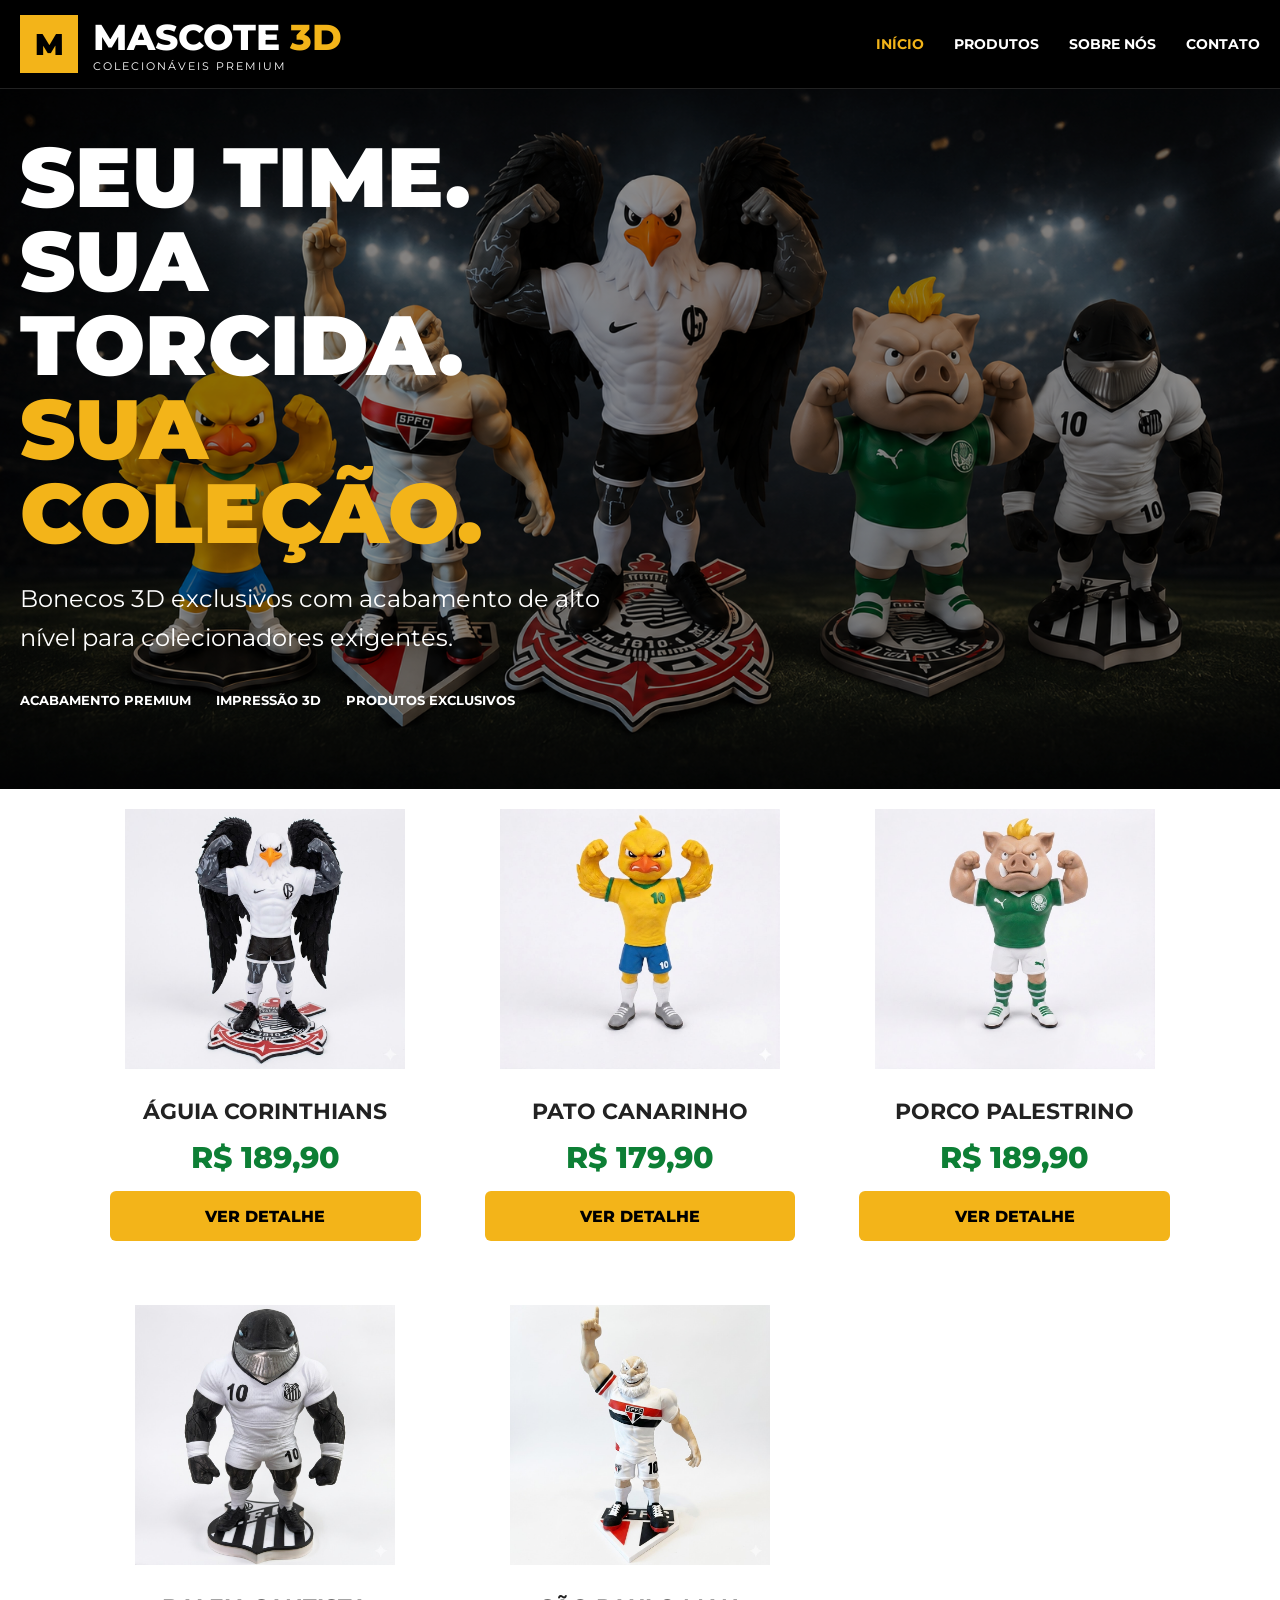
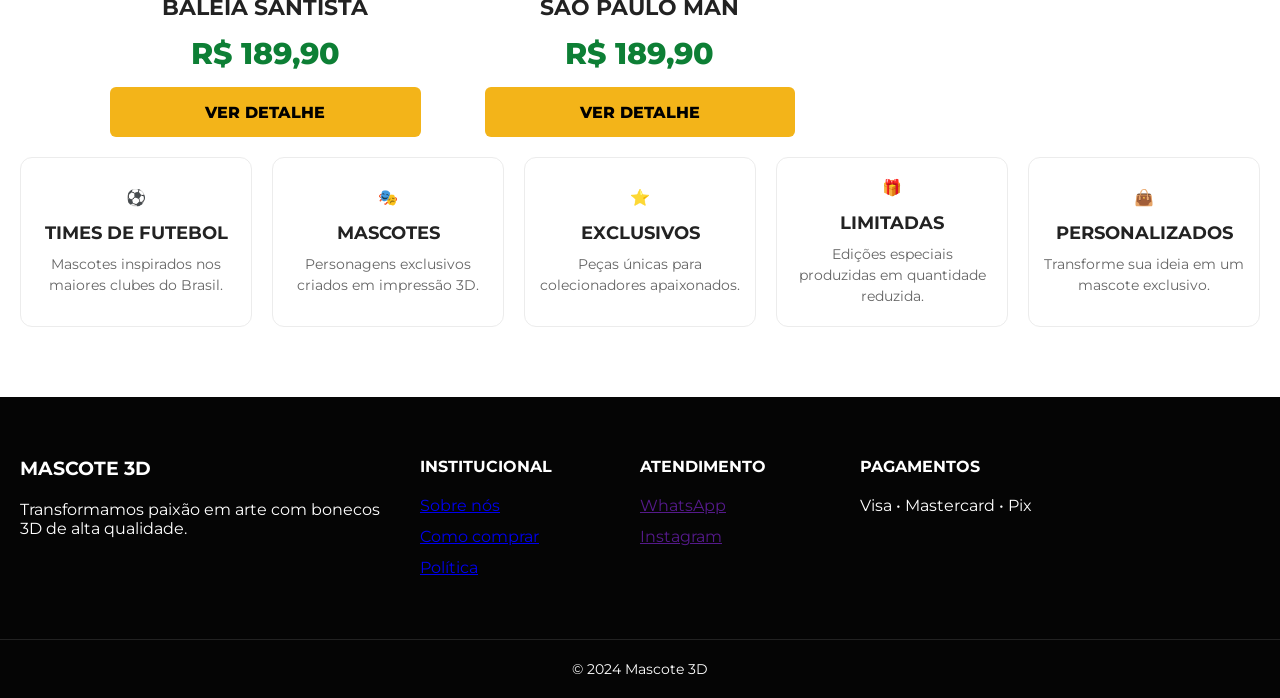
==== index.html @ bffdc1b5 "Add files via upload" ====
<!DOCTYPE html>
<html lang="pt-BR">
<head>
<meta charset="UTF-8">
<meta name="viewport" content="width=device-width, initial-scale=1.0">
<title>Mascote 3D</title>
<link rel="stylesheet" href="style.css">
<link href="https://fonts.googleapis.com/css2?family=Montserrat:wght@400;500;600;700;800;900&display=swap" rel="stylesheet">
</head>

<body>

<header class="header">

    <div class="container header-row">

        <div class="logo">
            <div class="logo-icon">M</div>

            <div>
                <div class="logo-title">
                    MASCOTE <span>3D</span>
                </div>

                <div class="logo-subtitle">
                    COLECIONÁVEIS PREMIUM
                </div>
            </div>
        </div>

        <nav class="menu">
            <a class="active" href="#">INÍCIO</a>
            <a href="#produtos">PRODUTOS</a>
            <a href="#SOBRE NÓS">SOBRE NÓS</a>
            <a href="#CONTATO">CONTATO</a>
        </nav>

</header>

<section class="hero">

    <div class="overlay"></div>

    <div class="container hero-content">

        <div class="hero-text">
            <h1>
                SEU TIME.<br>
                SUA TORCIDA.<br>
                <span>SUA COLEÇÃO.</span>
            </h1>

            <p>
                Bonecos 3D exclusivos com acabamento de alto nível
                para colecionadores exigentes.
            </p>

            <div class="hero-icons">
                <span>ACABAMENTO PREMIUM</span>
                <span>IMPRESSÃO 3D</span>
                <span>PRODUTOS EXCLUSIVOS</span>
            </div>


        </div>

    </div>

</section>

<div id="produtos" class="product-grid">

    <div class="card">
        <img src="corinthians.png" alt="Águia Corinthians">
        <h3>ÁGUIA CORINTHIANS</h3>
        <div class="price">R$ 189,90</div>
        <a href="corinthians.html" class="btn-card">VER DETALHE</a>
    </div>

    <div  class="card">
        <img src="brasil.png" alt="Pato Canarinho">
        <h3>PATO CANARINHO</h3>
        <div class="price">R$ 179,90</div>
        <a href="brasil.html" class="btn-card">VER DETALHE</a>
    </div>

    <div class="card">
        <img src="palmeiras.png" alt="Porco Palestrino">
        <h3>PORCO PALESTRINO</h3>
        <div class="price">R$ 189,90</div>
        <a href="palmeiras.html" class="btn-card">VER DETALHE</a>
    </div>

    <div class="card">
        <img src="santos.png" alt="Baleia Santista">
        <h3>BALEIA SANTISTA</h3>
        <div class="price">R$ 189,90</div>
        <a href="santos.html" class="btn-card">VER DETALHE</a>
    </div>

    <div class="card">
        <img src="saopaulo.png" alt="São Paulo Man">
        <h3>SÃO PAULO MAN</h3>
        <div class="price">R$ 189,90</div>
        <a href="saopaulo.html" class="btn-card">VER DETALHE</a>
    </div>

</div>

<section id="CONTATO" class="categories">

<div class="container">

<div class="category-grid">

<div class="category">
⚽
<h3>TIMES DE FUTEBOL</h3>
<p>Mascotes inspirados nos maiores clubes do Brasil.</p>
</div>

<div class="category">
🎭
<h3>MASCOTES</h3>
<p>Personagens exclusivos criados em impressão 3D.</p>
</div>

<div class="category">
⭐
<h3>EXCLUSIVOS</h3>
 <p>Peças únicas para colecionadores apaixonados.</p>
</div>

<div class="category">
🎁
<h3>LIMITADAS</h3>
<p>Edições especiais produzidas em quantidade reduzida.</p>
</div>

<div class="category">
👜
<h3>PERSONALIZADOS</h3>
<p>Transforme sua ideia em um mascote exclusivo.</p>
</div>

</div>

</div>

</section>

<footer>

<div id="SOBRE NÓS" class="container footer-grid">

<div>
<h3>MASCOTE 3D</h3>

<p>
Transformamos paixão em arte com bonecos
3D de alta qualidade.
</p>
</div>

<div>
<h4>INSTITUCIONAL</h4>
<ul>
<li><a href="sobre.html">Sobre nós</a></li>
<li><a href="sobre.html">Como comprar</a></li>
<li><a href="sobre.html">Política</a></li>
</ul>
</div>

<div>
<h4>ATENDIMENTO</h4>
<ul>
<li><a href="">WhatsApp</a></li>
<li><a href="">Instagram</a></li>
</ul>
</div>

<div>
<h4>PAGAMENTOS</h4>
<p>Visa • Mastercard • Pix</p>
</div>

</div>

<div class="copyright">
© 2024 Mascote 3D
</div>

</footer>

</body>
</html>
---- style.css ----
:root{
    --gold:#f3b419;
    --gold-dark:#e6aa10;

    --black:#050505;
    --black2:#0c0c0c;
    --black3:#111111;

    --white:#ffffff;

    --gray:#f5f5f5;
    --gray2:#ececec;
    --gray3:#d9d9d9;

    --text:#222222;
}

/* RESET */
*{
    margin:0;
    padding:0;
    box-sizing:border-box;
}

img{
    display:block;
    max-width:100%;
}

body{
    font-family:'Montserrat',sans-serif;
    background:#fff;
    color:var(--text);
    overflow-x:hidden;
}

/* CONTAINER */
.container{
    width:100%;
    max-width:1400px;
    margin:0 auto;
    padding:0 20px;
}

/* TOPBAR */
.topbar{
    min-height:42px;
    background:var(--gold);
    font-size:14px;
    font-weight:600;
}

.topbar-content{
    min-height:42px;
    display:flex;
    align-items:center;
    justify-content:space-between;
    gap:20px;
}

.top-links{
    display:flex;
    gap:40px;
    flex-wrap:wrap;
}

.top-links a{
    color:#000;
    text-decoration:none;
}

/* HEADER */
.header{
    background:#000;
    border-bottom:1px solid #222;
}

.header-row{
    min-height:88px;
    display:flex;
    align-items:center;
    justify-content:space-between;
    gap:30px;
    flex-wrap:wrap;
}

.logo{
    display:flex;
    align-items:center;
    gap:15px;
    flex-shrink:0;
}

.logo-icon{
    width:58px;
    height:58px;
    background:var(--gold);
    display:flex;
    align-items:center;
    justify-content:center;
    font-size:30px;
    font-weight:900;
    color:#000;
}

.logo-title{
    font-size:36px;
    font-weight:800;
    color:#fff;
}

.logo-title span{
    color:var(--gold);
}

.logo-subtitle{
    font-size:11px;
    color:#fff;
    letter-spacing:2px;
}

.menu{
    display:flex;
    gap:30px;
    flex-wrap:wrap;
    justify-content:center;
}

.menu a{
    color:#fff;
    text-decoration:none;
    font-weight:700;
    font-size:14px;
}

.menu .active{
    color:var(--gold);
}

.actions{
    display:flex;
    align-items:center;
    gap:20px;
    color:#fff;
    font-size:14px;
}

/* SEARCH */
.search-row{
    padding:15px 0 20px;
}

.search-box{
    width:100%;
    max-width:700px;
    height:52px;
    display:flex;
    margin:0 auto;
}

.search-box input{
    flex:1;
    border:none;
    background:#111;
    color:#fff;
    padding:0 20px;
    font-size:15px;
    outline:none;
}

.search-box button{
    width:60px;
    border:none;
    background:var(--gold);
    cursor:pointer;
}

/* HERO */
.hero{
    min-height:700px;
    background:url("hero-mascotes.png") center center/cover;
    position:relative;
}

.overlay{
    position:absolute;
    inset:0;
    background:rgba(0,0,0,.45);
}

.hero-content{
    position:relative;
    min-height:700px;
    display:flex;
    align-items:center;
}

.hero-text{
    max-width:600px;
    color:#fff;
}

.badge{
    display:inline-block;
    padding:12px 22px;
    border:2px solid var(--gold);
    border-radius:6px;
    font-size:14px;
    font-weight:700;
    margin-bottom:25px;
}

.hero h1{
    font-size:clamp(48px,7vw,84px);
    font-weight:900;
    line-height:1;
}

.hero h1 span{
    color:var(--gold);
}

.hero p{
    font-size:clamp(18px,2vw,24px);
    line-height:1.6;
    margin-top:25px;
    margin-bottom:35px;
}

.hero-icons{
    display:flex;
    gap:25px;
    flex-wrap:wrap;
    font-size:13px;
    font-weight:700;
    margin-bottom:35px;
}

.hero-buttons{
    display:flex;
    gap:20px;
    flex-wrap:wrap;
}

.btn-primary{
    background:var(--gold);
    color:#000;
    padding:18px 40px;
    font-weight:800;
    text-decoration:none;
    border-radius:6px;
}

.btn-outline{
    border:2px solid var(--gold);
    color:#fff;
    padding:16px 40px;
    font-weight:800;
    text-decoration:none;
    border-radius:6px;
}

/* BENEFITS */
.benefits{
    padding:35px 0;
    background:#fff;
}

.benefits-grid{
    display:grid;
    grid-template-columns:repeat(4,1fr);
    background:#fff;
    border-radius:14px;
    box-shadow:0 2px 12px rgba(0,0,0,.08);
    overflow:hidden;
}

.benefit{
    padding:30px;
    border-right:1px solid #eee;
    display:flex;
    flex-direction:column;
    justify-content:center;
}

.benefit:last-child{
    border-right:none;
}

/* PRODUCTS */
.products{
    padding:70px 0;
    background:#f8f8f8;
}

.section-header{
    display:flex;
    justify-content:space-between;
    align-items:center;
    margin-bottom:35px;
    gap:20px;
}

.section-header h2{
    font-size:52px;
    font-weight:900;
}

.section-header a{
    border:1px solid var(--gold);
    padding:12px 28px;
    text-decoration:none;
    color:#000;
    font-weight:700;
}

.product-grid{
    display:grid;
    grid-template-columns:repeat(3, 1fr);
    gap:24px;
    max-width:1100px;
    margin:0 auto;
}
.card{
    background:#fff;
    padding:20px;
    border-radius:12px;
    text-align:center;
    display:flex;
    flex-direction:column;
    height:100%;
}

.card img{
    width:100%;
    height:260px;
    object-fit:contain;
}

.card h3{
    font-size:22px;
    margin-top:15px;
    min-height:55px;
    display:flex;
    align-items:center;
    justify-content:center;
}

.price{
    font-size:30px;
    font-weight:800;
    color:#0d7f35;
    margin-top:auto;
    margin-bottom:15px;
}

.card button{
    width:100%;
    height:50px;
    border:none;
    background:var(--gold);
    font-weight:800;
    cursor:pointer;
}

/* LIMITED */
.limited{
    padding-bottom:70px;
    background:#f8f8f8;
}

.limited-box{
    min-height:230px;
    background:#000;
    border-radius:14px;
    display:flex;
    align-items:center;
    justify-content:space-between;
    padding:40px 70px;
    gap:40px;
    color:#fff;
}

.limited-left{
    max-width:600px;
}

.limited-left h2{
    font-size:46px;
    margin-bottom:15px;
}

.limited-left button{
    margin-top:25px;
    background:var(--gold);
    border:none;
    padding:15px 35px;
    font-weight:800;
    cursor:pointer;
}

/* CATEGORIES */
.categories{
    padding-bottom:70px;
}

.categories h2{
    font-size:48px;
    font-weight:900;
    margin-bottom:30px;
}

.category-grid{
    display:grid;
    grid-template-columns:repeat(auto-fit,minmax(220px,1fr));
    gap:20px;
}

.category{
    background:#fff;
    border:1px solid #ececec;
    min-height:170px;
    display:flex;
    flex-direction:column;
    justify-content:center;
    align-items:center;
    border-radius:12px;
}

.category h3{
    margin-top:15px;
    font-size:18px;
}

/* FOOTER */
footer{
    background:#050505;
    color:#fff;
    padding-top:60px;
}

.footer-grid{
    display:grid;
    grid-template-columns:2fr 1fr 1fr 1fr 1fr;
    gap:40px;
    align-items:flex-start;
    padding-bottom:50px;
}

.footer-grid h3,
.footer-grid h4{
    margin-bottom:20px;
}

.footer-grid ul{
    list-style:none;
}

.footer-grid li{
    margin-bottom:12px;
}

.copyright{
    text-align:center;
    padding:20px;
    border-top:1px solid #222;
    font-size:14px;
}

/* RESPONSIVO */
@media (max-width:1200px){

    .product-grid{
        grid-template-columns:repeat(3,1fr);
    }

    .category-grid{
        grid-template-columns:repeat(3,1fr);
    }

    .footer-grid{
        grid-template-columns:repeat(3,1fr);
    }
}

@media (max-width:768px){

    .topbar-content,
    .header-row,
    .section-header,
    .limited-box{
        flex-direction:column;
        text-align:center;
    }

    .product-grid{
        grid-template-columns:repeat(2,1fr);
    }

    .category-grid{
        grid-template-columns:repeat(2,1fr);
    }

    .benefits-grid{
        grid-template-columns:1fr 1fr;
    }

    .footer-grid{
        grid-template-columns:1fr;
        text-align:center;
    }

    .hero{
        min-height:auto;
    }

    .hero-content{
        padding:80px 0;
        min-height:auto;
    }
}

@media (max-width:480px){

    .product-grid,
    .category-grid,
    .benefits-grid{
        grid-template-columns:1fr;
    }

    .hero h1{
        font-size:42px;
    }

    .hero-buttons{
        flex-direction:column;
    }

    .btn-primary,
    .btn-outline{
        width:100%;
        text-align:center;
    }

    .limited-box{
        padding:30px;
    }

    .section-header h2,
    .categories h2{
        font-size:36px;
    }
}
.btn-card{
    width:100%;
    height:50px;
    background:var(--gold);
    color:#000;
    text-decoration:none;
    font-weight:800;
    display:flex;
    align-items:center;
    justify-content:center;
    border-radius:6px;
    transition:.3s;
}

.btn-card:hover{
    background:var(--gold-dark);
}
.category p{
    margin-top:10px;
    font-size:14px;
    line-height:1.5;
    color:#666;
    text-align:center;
    padding:0 15px;
}
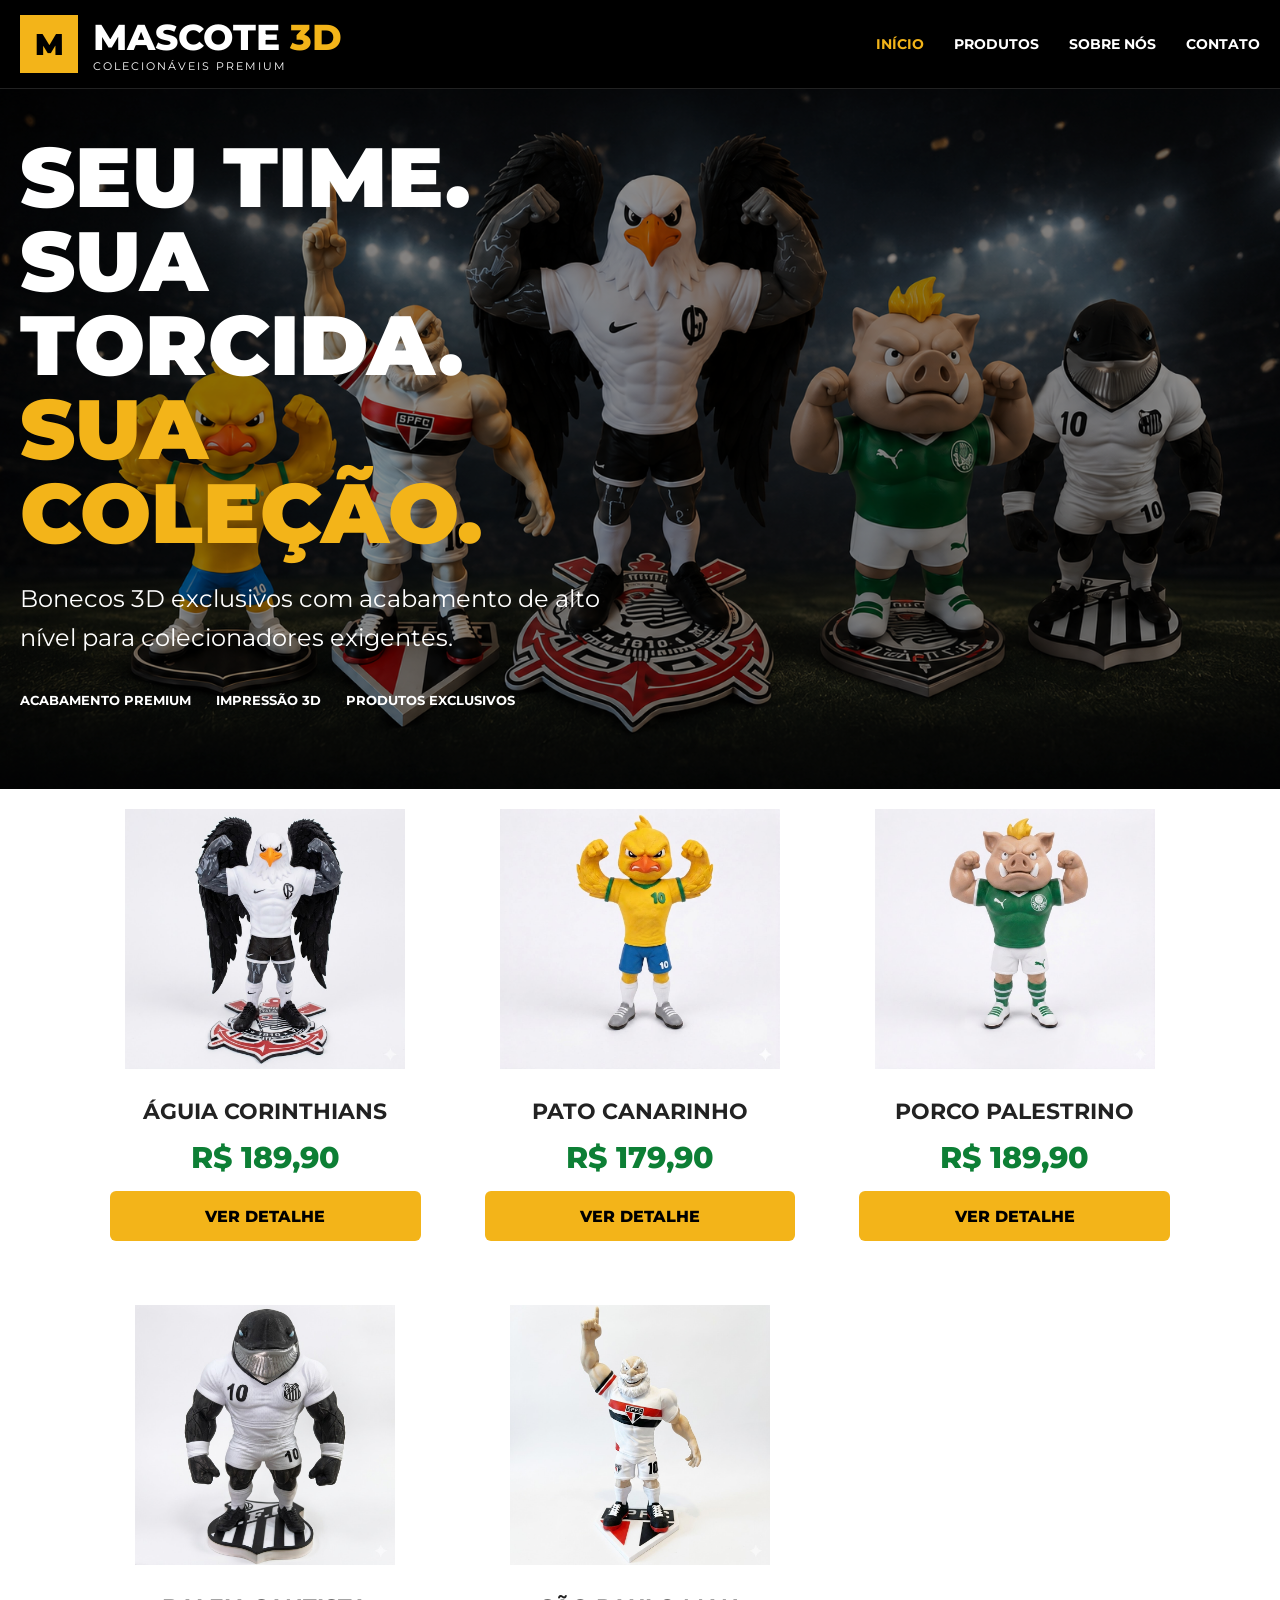
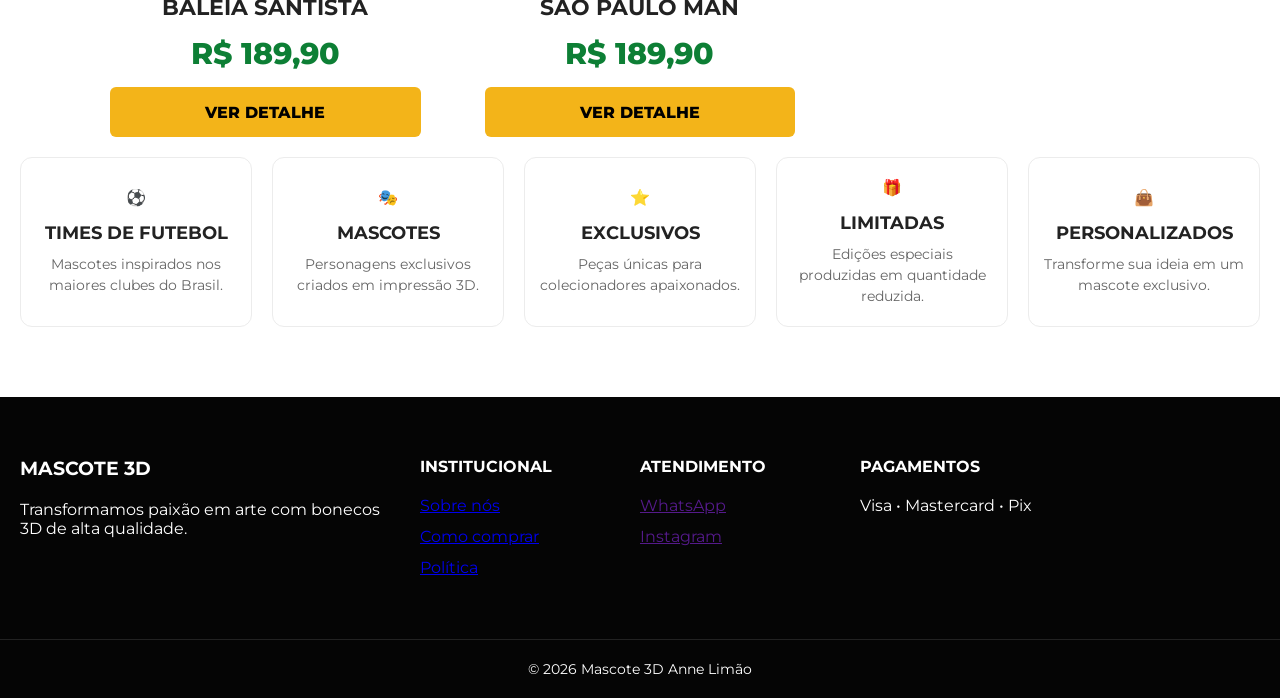
==== commit 1d0beaa3: "Fix HTML structure and formatting issues" ====
--- a/index.html
+++ b/index.html
@@ -187,10 +187,10 @@
 </div>
 
 <div class="copyright">
-© 2024 Mascote 3D
+© 2026 Mascote 3D Anne Limão
 </div>
 
 </footer>
 
 </body>
-</html>+</html>
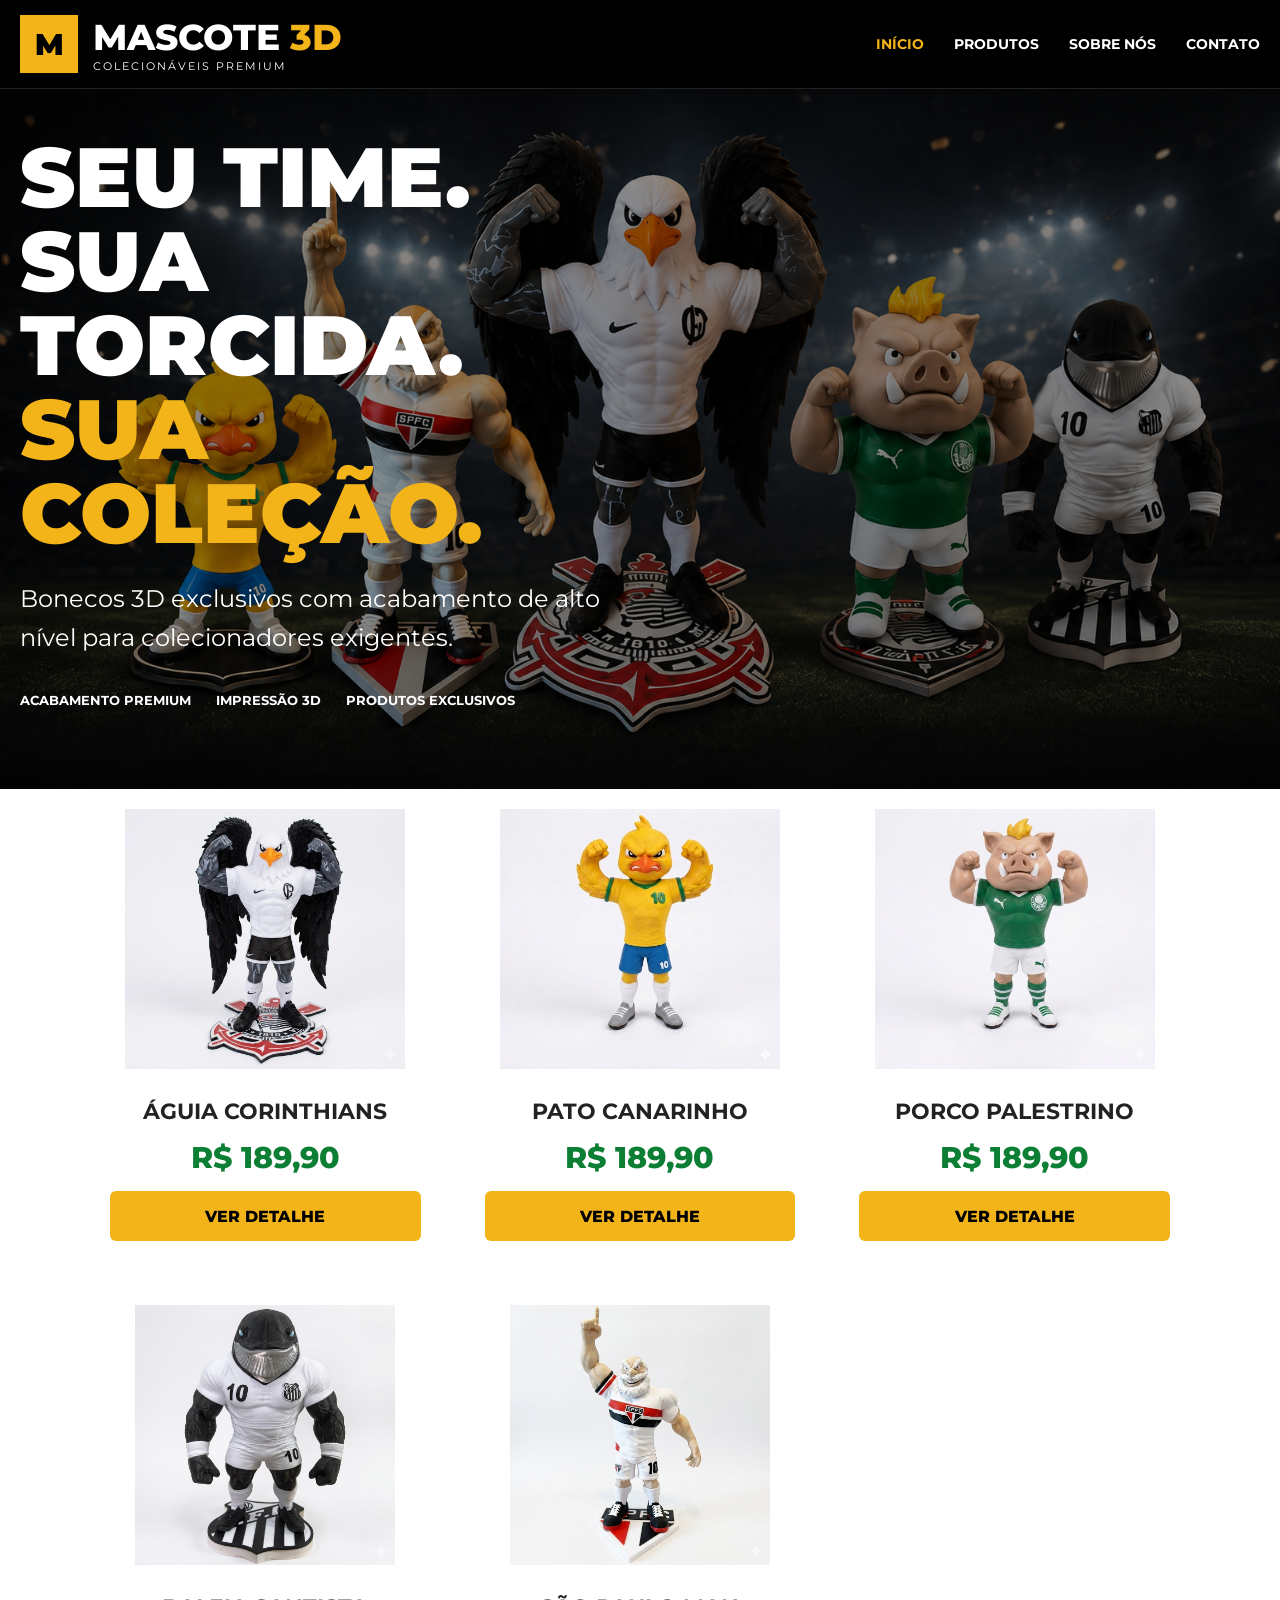
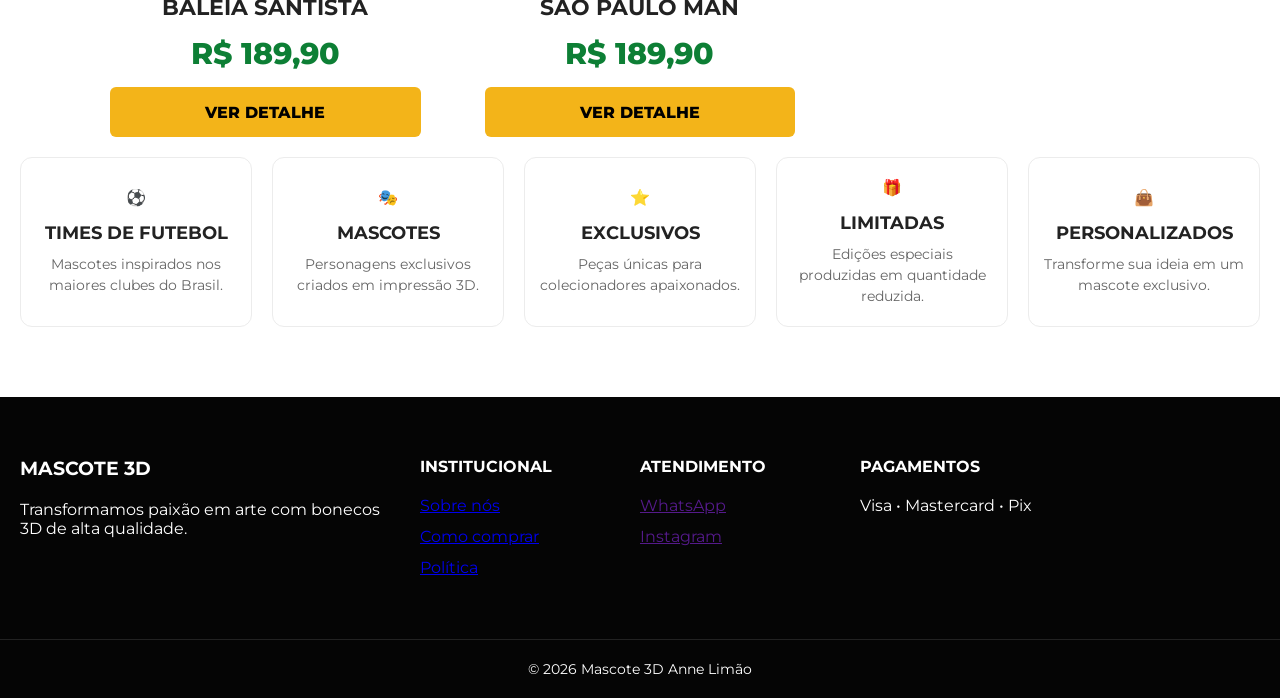
==== commit 8205c305: "Update index.html" ====
--- a/index.html
+++ b/index.html
@@ -80,7 +80,7 @@
     <div  class="card">
         <img src="brasil.png" alt="Pato Canarinho">
         <h3>PATO CANARINHO</h3>
-        <div class="price">R$ 179,90</div>
+        <div class="price">R$ 189,90</div>
         <a href="brasil.html" class="btn-card">VER DETALHE</a>
     </div>
 
